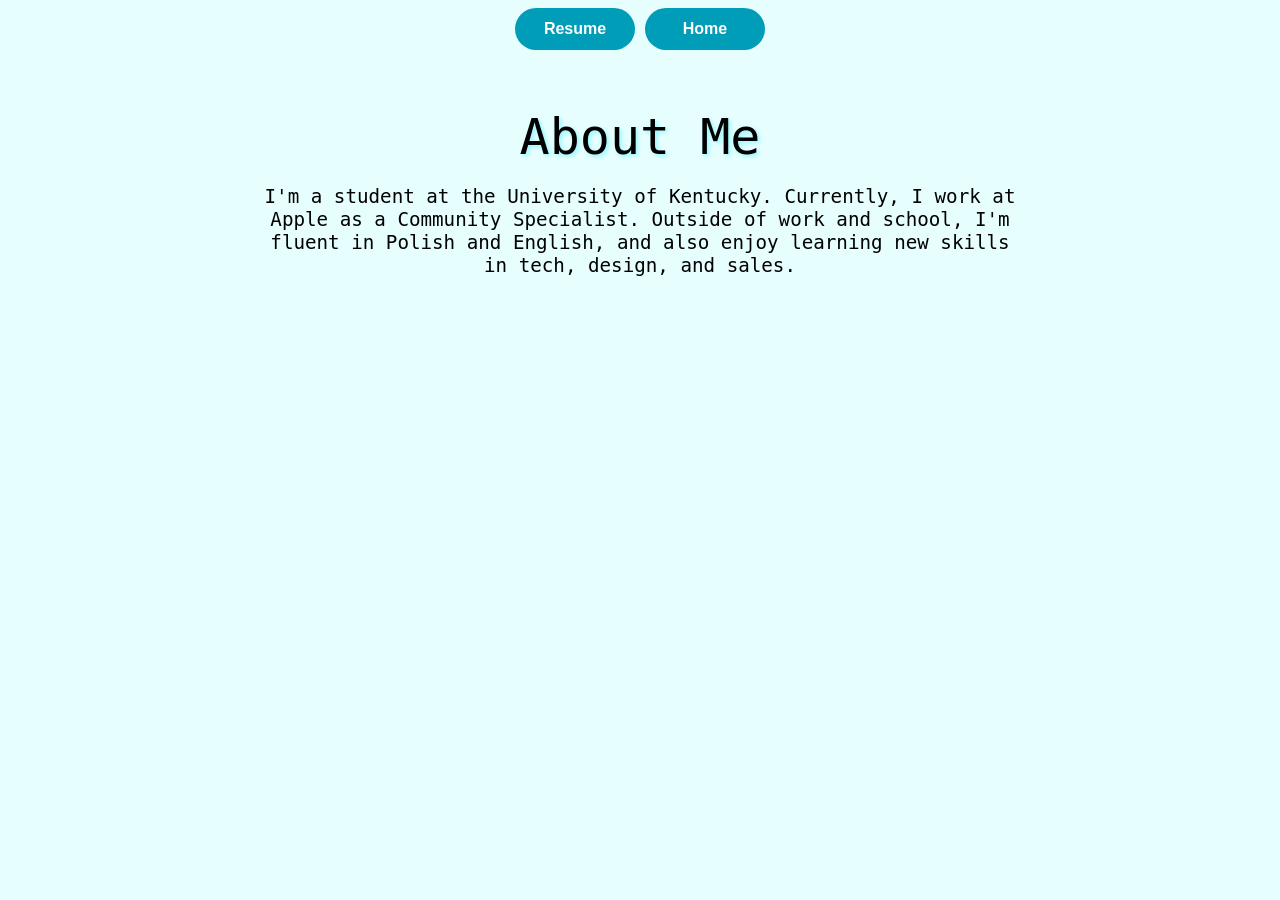
==== about.html @ 5a4d1b6a "updated menu bar and hover on buttons" ====
<!DOCTYPE html>
<head>
    <title>About Me</title>
    <link rel="stylesheet" href="style.css">
    <meta name="viewport" content="width=device-width, initial-scale=1.0">

    <nav>
    <ul class="resume">
      <li><a href="./Resume/Resume.pdf" target="_blank">Resume</a></li>
    </ul>
    <ul class="resume">
      <li><a href="./index.html">Home</a></li>
    </ul>


</nav>
</head>
    <main>
        
        <h2 class="project-title">About Me</h2>
        <p class="about">
            I'm a student at the University of Kentucky.
                Currently, I work at Apple as a Community Specialist.
                 Outside of work and school, I'm fluent in Polish and English, and also enjoy 
                learning new skills in tech, design, and sales.
        </p>
</main>
---- style.css ----
.langList {
  list-style: none;
  padding: 0;
  margin-left: auto;
  margin-right: auto;
  max-width: 600px;
  margin-top: 80px;
  text-align: left;
  display: flex;
  flex-wrap: wrap;
  margin-bottom: 10px;
}
.langList li {
  display: flex;
  align-items: center;
  margin-bottom: 10px;
  width: 45%;
  box-sizing: border-box;
}
.htmlpic, .csspic, .jspic, .javapic, .pythonpic, .cpic {
  display: inline-block;
  width: 48px;
  height: 48px;
  background-size: contain;
  background-repeat: no-repeat;
  margin-right: 12px;
  vertical-align: middle;
  flex-shrink: 0;
}
.htmlpic {
  background-image: url(images/HtmlLogo.png);
}
.csspic {
  background-image: url(images/CssLogopng.png);
}
.jspic {
  background-image: url(images/jsLogo.png);
}
.javapic {
  background-image: url(images/javaLogo.png);
}
.pythonpic {
  background-image: url(images/pythonLogo.webp);
}
.cpic{
  background-image: url(images/Cimage.png);
}
.title{
  font-family: "JetBrains Mono", monospace;
  font-optical-sizing: auto;
  font-weight: 400;
  font-style: normal;
  text-shadow: 2px 2px 4px #FFFFFF;
}
.header-bar {
  display: flex;
  flex-direction: column;
  align-items: center;
  justify-content: center;
  width: 100%;
  margin-top: 0px;
  background-image: url(images/headerBackground.jpg);
  background-size: cover;
  background-position-y: 0%;
  background-position-x: center;
  margin: auto;
  height: 80vh ;
  width: auto;
  background-repeat: no-repeat;
  position: relative;
}
.overlay{
  position: absolute;
  top: 0;
  left: 0;
  width: 100%;
  height: 100%;
  background-color: rgba(0, 0, 0, 0.246); 
  z-index: 1; 
}
.header-bar .picture {
  position: absolute;
  left: 50%;
  bottom: 0;
  transform: translateX(-50%);
  margin-bottom: 0;
}
.about{
    text-align: center;
    list-style-type: none;
    padding-left: 20%;
    padding-right: 20%;
    font-size: larger;
    font-family: "JetBrains Mono", monospace;
    font-optical-sizing: auto;
    font-weight: 400;
    font-style: normal;
    padding-bottom: 50px;
}
.picture{
    object-fit: cover;
    width: 700px;
    height: 700px;
}
.aboutTitle{
    font-family: "JetBrains Mono", monospace;
    font-optical-sizing: auto;
    font-weight: 500;
    font-style: normal;
    text-shadow: 2px 2px 4px #ffffff;
    text-align: center;
}
.langList{
    background-image: url(images/LangButton.jpg);
    background-size: cover;
    padding: 32px 24px;
    border-radius: 24px;
    box-shadow: 0 4px 24px rgba(0,0,0,0.15);
}
.projectsTitle{
    text-align: center;
    margin-top: 50px;
}
@import url("https://fonts.cdnfonts.com/css/poppins");

body {
  background-color: rgb(231, 254, 254);
}

.banner {
width: 100%;
min-height: 700px;
text-align: center;
overflow: hidden;
position: relative;
margin-top: 100px;
}
.banner .slider {
  position: absolute;
  width: 200px;
  height: 250px;
  top: 10%;
  left: calc(50% - 100px);
  transform-style: preserve-3d;
  transform: perspective(1000px);
  animation: autoRun 40s linear infinite;
  /*z-index: 2;*/
}
@keyframes autoRun {
  from {
    transform: perspective(1000px) rotateX(-15deg) rotateY(0deg);
  }
  to {
    transform: perspective(1000px) rotateX(-15deg) rotateY(360deg);
  }
}

.banner .slider .item {
  position: absolute;
  inset: 0 0 0 0;
  transform: rotateY(
      calc((var(--position) - 1) * (360 / var(--quantity)) * 1deg)
    )
    translateZ(450px);
}

.banner .slider .item img {
  width: 100%;
  height: 100%;
  object-fit: cover;
  border-radius: 40px;
  border: 5px solid rgba(0, 242, 255, 0.8);
  opacity: 0.9;
}

.banner .content {
  position: absolute;
  bottom: 0;
  left: 50%;
  transform: translateX(-50%);
  width: min(1400px, 100vw);
  height: max-content;
  display: flex;
  flex-wrap: wrap;
  justify-content: space-between;
  align-items: center;
  z-index: 1;
}

.contact-section {
width: 100%;
margin-left: auto;
margin-right: auto;
padding: 3rem 1rem;
margin-top: 0;
}

.contact-intro > * + * {
  margin-top: 1rem;
}

.contact-title {
  font-size: 1.875rem;
  line-height: 2.25rem;
  font-weight: 700;
  text-align: center;
}

.contact-description {
  color: rgb(107 114 128);
  text-align: center;
}

.form-group-container {
  display: grid;
  gap: 1rem;
  margin-top: 2rem;
  padding-left: 20%;
  padding-right: 20%;
}

.form-group {
  display: flex;
  flex-direction: column;
  align-items: center;
}

.form-label {
  margin-bottom: 0.5rem;
}

.form-input,
.form-textarea {
  padding: 0.5rem;
  border: 1px solid #e5e7eb;
  display: flex;
  height: 2.5rem;
  width: 100%;
  border-radius: 0.375rem;
  font-size: 0.875rem;
  line-height: 1.25rem;
}

.form-input::placeholder,
.form-textarea:focus-visible {
  color: #6b7280;
}

.form-input:focus-visible,
.form-textarea:focus-visible {
  outline: 2px solid #00ddff;
  outline-offset: 2px;
}

.form-textarea {
  min-height: 120px;
}

.form-submit {
  width: 300px;
  margin-top: 1.2rem;
  background-color: #009db9;
  color: #fff;
  padding: 13px 5px;
  border-radius: 33px;
  justify-content: center;
  align-self: center;
  margin-left: auto;
  margin-right: auto;
  display: block;
}
.Created{
  text-align: center;
}
.giticon{
  width: 50px;
  height: 50px;
  float: right;
}
.linkedicon{
  width: 55px;
  height: 55px;
  float: right;
}
.project-title{
    margin-bottom: 0px;
    text-align: center;
    font-family: "JetBrains Mono", monospace;
    font-optical-sizing: auto;
    font-weight: 400;
    font-style: normal;
    text-shadow: 2px 2px 4px #8df6ff;
    font-size: 50px;
}
.Title{
  text-align: center;
  font-size: 100px;
  box-shadow: 0 10px 30px rgba(0, 195, 255, 0.911);
  background-color: rgb(231, 254, 254);
  background-size: cover;
  padding: 15px 10px;
  border-radius: 33px;
   font-family: "JetBrains Mono", monospace;
  font-optical-sizing: auto;
  font-weight: 400;
  font-style: normal;
  animation: glow 2s ease-in alternate;
}
@keyframes glow{
  from{
    box-shadow: 0 0 20px #ffffff, 0 0 30px #ffffff, 0 0 40px #ffffff, 0 0 50px #ffffff;
  }
  to{
    box-shadow: 0 0 20px #00ddff,0 10 40px rgba(0,195,255,0.911);
  }
}
.Title h1{
  text-align: center;
  margin-bottom: 10px;
  box-sizing: border-box;
}
.Title{
  padding: 0;
  margin-left: auto;
  margin-right: auto;
  max-width: 1200px;
  margin-top: 225px;
  text-align: center;
  margin-bottom: 10px;
}
.contactbutton{
  box-shadow: 0 4px 24px rgba(0, 195, 255, 0.911);
  background-color: rgb(231, 254, 254);
  background-size: cover;
  padding: 15px 10px;
  border-radius: 33px;
  width: 500px;
  margin: 0 20px;
  display: flex;
  justify-content: center;
  align-items: center;
}
.contactpic{
  box-shadow: 0 4px 24px rgba(0, 195, 255, 0.911);
  background-image: url(images/headerBackground.jpg);
  background-size: cover;
  padding: 15px 10px;
  border-radius: 33px;
  width: 500px;
  margin: 0 20px;
  display: flex;
  justify-content: center;
  align-items: center;
  margin-top: 5%;
}
.contactpage{
  display: flex;
  flex-direction: row;
  justify-content: center;
  align-items: center;
  gap: 40px;
  margin: 40px 0;
}
/*ADDED 3-17-26 start */
.resume {
  /* Layout & Sizing */
  width: 120px; /* Increased width to fit the word "Resume" comfortably */
  margin-top: 0; 
  padding: 12px 0;
  display: flex; /* Using Flexbox is the best way to center content */
  justify-content: center;
  align-items: center;
  
  /* Styling */
  background-color: #009db9;
  border-radius: 33px;
  list-style: none;
  cursor: pointer;
  transition: background-color 0.4s ease;
}
/* Target the list item and link specifically */
.resume li, 
.resume a {
  display: block;
  text-decoration: none; /* Removes the underline */
  color: #fff;
  font-weight: 700; /* Makes the text bold */
  font-family: 'Segoe UI', Tahoma, Geneva, Verdana, sans-serif; /* A clean, modern font */
  font-size: 1rem;
  text-align: center;
}
nav {
  display: flex;
  flex-direction: row;  /* Stacks buttons vertically */
  justify-content: center; /* Centers vertically in the available space */
  align-items: center;
  gap: 10px; /* Centers horizontally (left to right) *//* Adds a clean gap between the buttons */
}
/*ADDED 3-17-26 END*/
.resume:hover {
  background-color: #00d0f7; /* A darker blue for a smoother hover effect */
}
@media (max-width: 700px) {
  .header-bar {
    height: 300px; /* Much shorter on mobile */
    background-size: cover;
    background-position: top center;
    margin-top: 0; /* Avoid large negative margins */
  }

  .header-bar .picture {
    width: 400px;  /* Optional: shrink picture too */
    height: auto;
  }
  .banner .slider .item img {
  width: 70%;
  height: 70%;
  object-fit: cover;
  border-radius: 40px;
  border: 5px solid rgba(0, 242, 255, 0.8);
  opacity: 0.9;
}
.banner .slider .item {
  position: absolute;
  inset: 0 0 0 0;
  transform: rotateY(
      calc((var(--position) - 1) * (360 / var(--quantity)) * 1deg)
    )
    translateZ(300px);
}
.banner {
width: 100%;
min-height: 400px;
text-align: center;
overflow: hidden;
position: relative;
}
.Title{
  text-align: center;
  font-size: 25px;
  box-shadow: 0 4px 24px rgba(0, 195, 255, 0.911);
  background-color: rgb(231, 254, 254);
  background-size: cover;
  padding: 15px 10px;
  border-radius: 33px;
   font-family: "JetBrains Mono", monospace;
  font-optical-sizing: auto;
  font-weight: 400;
  font-style: normal;
}
.Title h1{
  text-align: center;
  margin-bottom: 10px;
  box-sizing: border-box;
}
.Title{
  padding: 0;
  margin-left: auto;
  margin-right: auto;
  max-width: 300px;
  margin-top: 130px;
  text-align: center;
  margin-bottom: 10px;
}
  .contactpic {
    display: none !important;
  }
  .langList li {
  display: flex;
  align-items: center;
  margin-bottom: 10px;
  width: 45%;
  box-sizing: border-box;
  font-family: "JetBrains Mono", monospace;
  font-optical-sizing: auto;
  font-weight: 400;
  font-style: normal;
  font-size: 15px;
}
}

@media (max-width: 926px) {
  .header-bar {
    height: 300px; /* Much shorter on mobile */
    background-size: cover;
    background-position: top center;
    margin-top: 0; /* Avoid large negative margins */
  }

  .header-bar .picture {
    width: 400px;  /* Optional: shrink picture too */
    height: auto;
  }
  .banner .slider .item img {
  width: 70%;
  height: 70%;
  object-fit: cover;
  border-radius: 40px;
  border: 5px solid rgba(0, 242, 255, 0.8);
  opacity: 0.9;
}
.banner .slider .item {
  position: absolute;
  inset: 0 0 0 0;
  transform: rotateY(
      calc((var(--position) - 1) * (360 / var(--quantity)) * 1deg)
    )
    translateZ(300px);
}
.banner {
width: 100%;
min-height: 400px;
text-align: center;
overflow: hidden;
position: relative;
}
.Title{
  text-align: center;
  font-size: 25px;
  box-shadow: 0 4px 24px rgba(0, 195, 255, 0.911);
  background-color: rgb(231, 254, 254);
  background-size: cover;
  padding: 15px 10px;
  border-radius: 33px;
   font-family: "JetBrains Mono", monospace;
  font-optical-sizing: auto;
  font-weight: 400;
  font-style: normal;
}
.Title h1{
  text-align: center;
  margin-bottom: 10px;
  box-sizing: border-box;
}
.Title{
  padding: 0;
  margin-left: auto;
  margin-right: auto;
  max-width: 300px;
  margin-top: 130px;
  text-align: center;
  margin-bottom: 10px;
}
  .contactpic {
    display: none !important;
  }
  .langList li {
  display: flex;
  align-items: center;
  margin-bottom: 10px;
  width: 45%;
  box-sizing: border-box;
  font-family: "JetBrains Mono", monospace;
  font-optical-sizing: auto;
  font-weight: 400;
  font-style: normal;
  font-size: 15px;
}
}
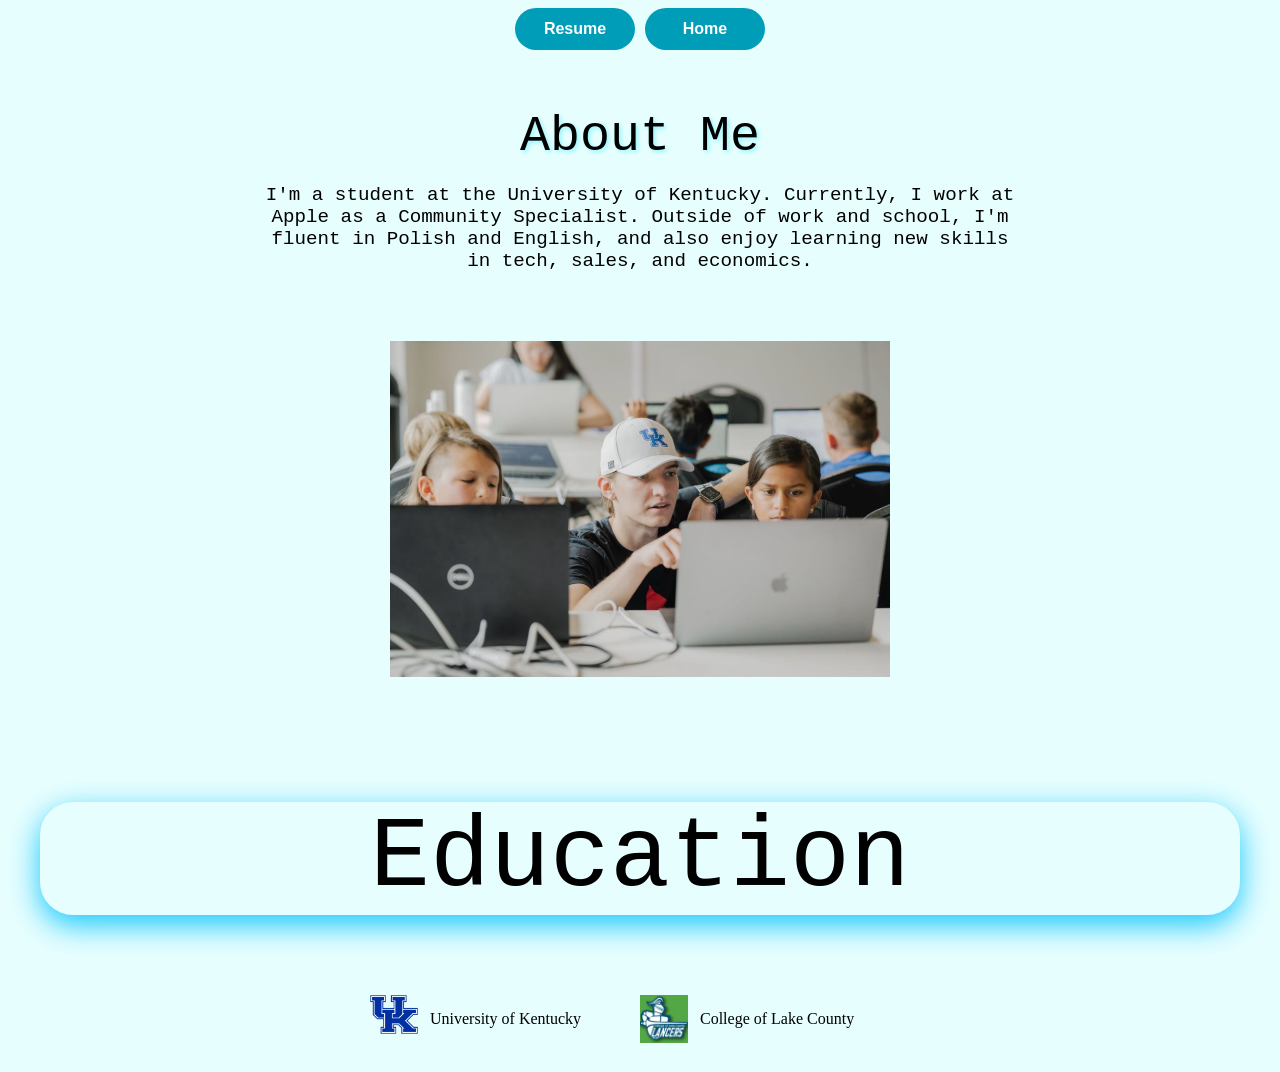
==== commit 66673885: "Updated about page" ====
--- a/about.html
+++ b/about.html
@@ -22,6 +22,15 @@
             I'm a student at the University of Kentucky.
                 Currently, I work at Apple as a Community Specialist.
                  Outside of work and school, I'm fluent in Polish and English, and also enjoy 
-                learning new skills in tech, design, and sales.
+                learning new skills in tech, sales, and economics.
         </p>
+        <div class="image-container">
+            <img src="images/1755725920546.png" class="aboutImage" alt="About Me">
+        </div>
+        <div class="lowtop"></div>
+        <h1 class="Title">Education</h1>
+        <ul class="edu">
+          <li><span class="UK"></span>University of Kentucky</li>
+          <li><span class="clc"></span>College of Lake County</li>
+        </ul>
 </main>
--- a/style.css
+++ b/style.css
@@ -434,6 +434,8 @@
 text-align: center;
 overflow: hidden;
 position: relative;
+margin-bottom: -500px;
+margin-top: -20px;
 }
 .Title{
   text-align: center;
@@ -477,8 +479,12 @@
   font-style: normal;
   font-size: 15px;
 }
-}
-
+.project-title{
+    text-align: center;
+    margin-top: 50px;
+    margin-bottom: -10px;
+}
+}
 @media (max-width: 926px) {
   .header-bar {
     height: 300px; /* Much shorter on mobile */
@@ -509,10 +515,11 @@
 }
 .banner {
 width: 100%;
-min-height: 400px;
+min-height: 1000px;
 text-align: center;
 overflow: hidden;
 position: relative;
+margin-bottom: -500px;
 }
 .Title{
   text-align: center;
@@ -556,4 +563,57 @@
   font-style: normal;
   font-size: 15px;
 }
+}
+.image-container {
+    display: flex;
+    justify-content: center;
+    width: 100%;       /* Use 100%, not a px value */
+    max-width: 100%;   /* Ensures it can't go wider than the screen */
+    overflow: hidden;  /* Safety net to cut off any stray pixels */
+    padding: 0 15px;   /* Small padding so the image doesn't touch the screen edges */
+    box-sizing: border-box; /* Crucial: includes padding in the width calculation */
+}
+
+.aboutImage {
+    max-width: 500px;           
+    height: auto;
+}
+.lowtop{
+  margin-top: -100px;
+}
+.edu{
+  list-style: none;
+  padding: 0;
+  margin-left: auto;
+  margin-right: auto;
+  max-width: 600px;
+  margin-top: 80px;
+  text-align: left;
+  display: flex;
+  flex-wrap: wrap;
+  margin-bottom: 10px;
+  justify-content: center;
+}
+.edu li {
+  display: flex;
+  align-items: center;
+  margin-bottom: 10px;
+  width: 45%;
+  box-sizing: border-box;
+}
+.UK {
+  background-image: url(images/ukLogo.png);
+}
+.clc {
+  background-image: url(images/clc.png);
+}
+.UK,.clc{
+  display: inline-block;
+  width: 48px;
+  height: 48px;
+  background-size: contain;
+  background-repeat: no-repeat;
+  margin-right: 12px;
+  vertical-align: middle;
+  flex-shrink: 0;
 }
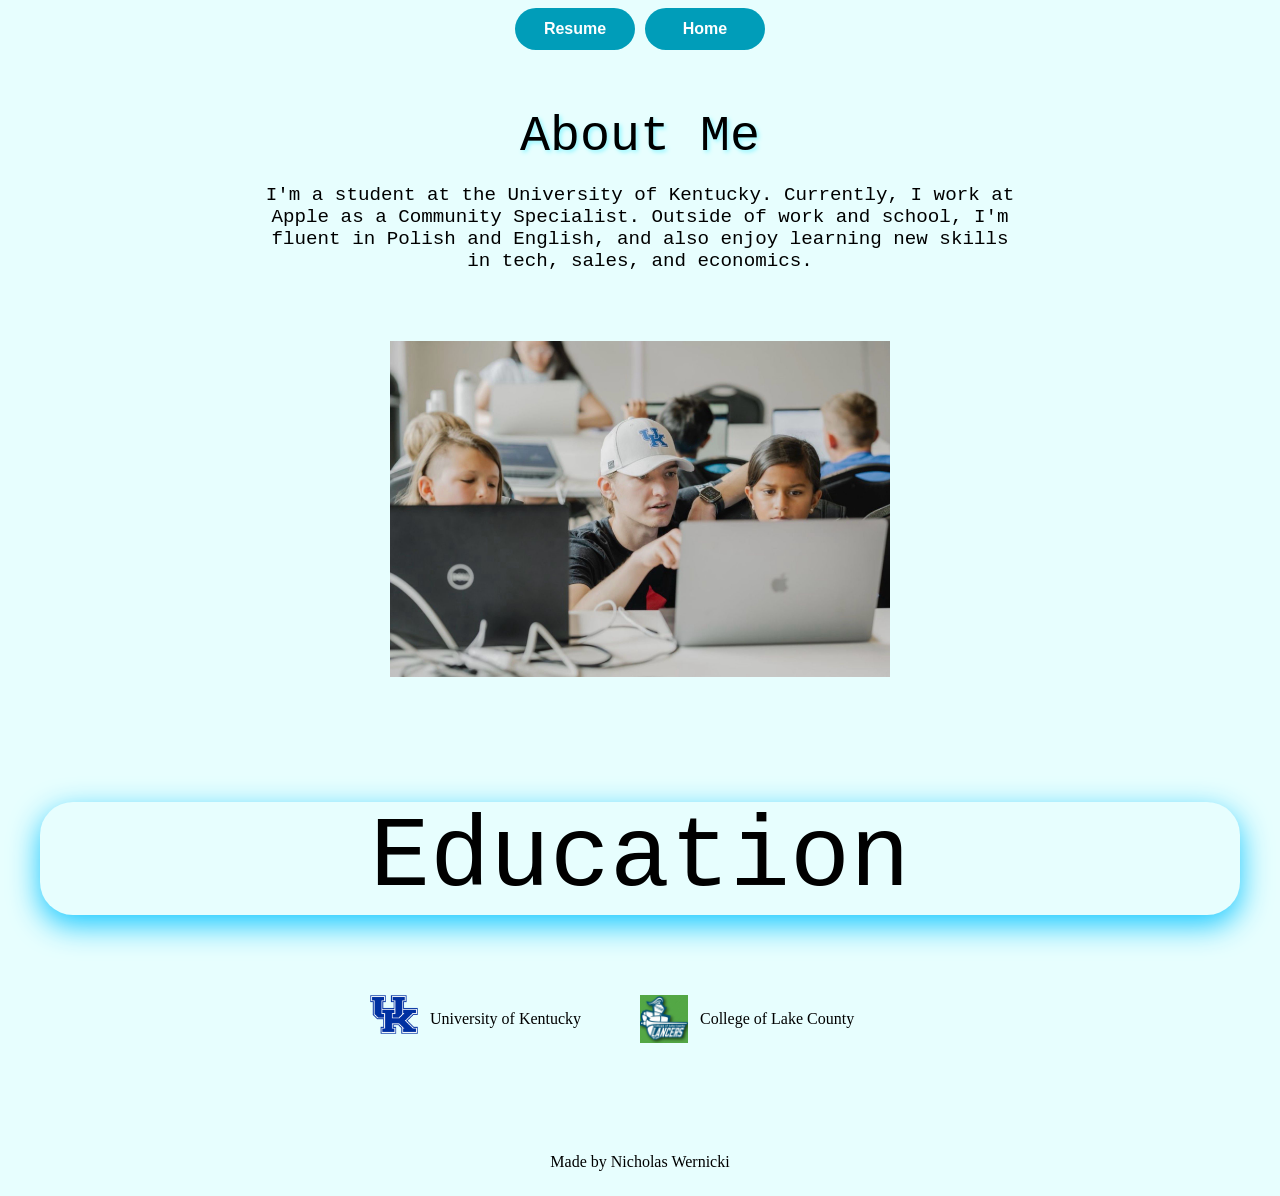
==== commit b593b18c: "Updated minor fix  about" ====
--- a/about.html
+++ b/about.html
@@ -33,4 +33,5 @@
           <li><span class="UK"></span>University of Kentucky</li>
           <li><span class="clc"></span>College of Lake County</li>
         </ul>
+        <p class="info">Made by Nicholas Wernicki</p>
 </main>
--- a/style.css
+++ b/style.css
@@ -591,7 +591,7 @@
   text-align: left;
   display: flex;
   flex-wrap: wrap;
-  margin-bottom: 10px;
+  margin-bottom: 100px;
   justify-content: center;
 }
 .edu li {
@@ -600,6 +600,7 @@
   margin-bottom: 10px;
   width: 45%;
   box-sizing: border-box;
+
 }
 .UK {
   background-image: url(images/ukLogo.png);
@@ -616,4 +617,10 @@
   margin-right: 12px;
   vertical-align: middle;
   flex-shrink: 0;
+}
+.info{
+  align-items: center;
+  display: flex;
+  flex-direction: column;
+  justify-content: center;
 }
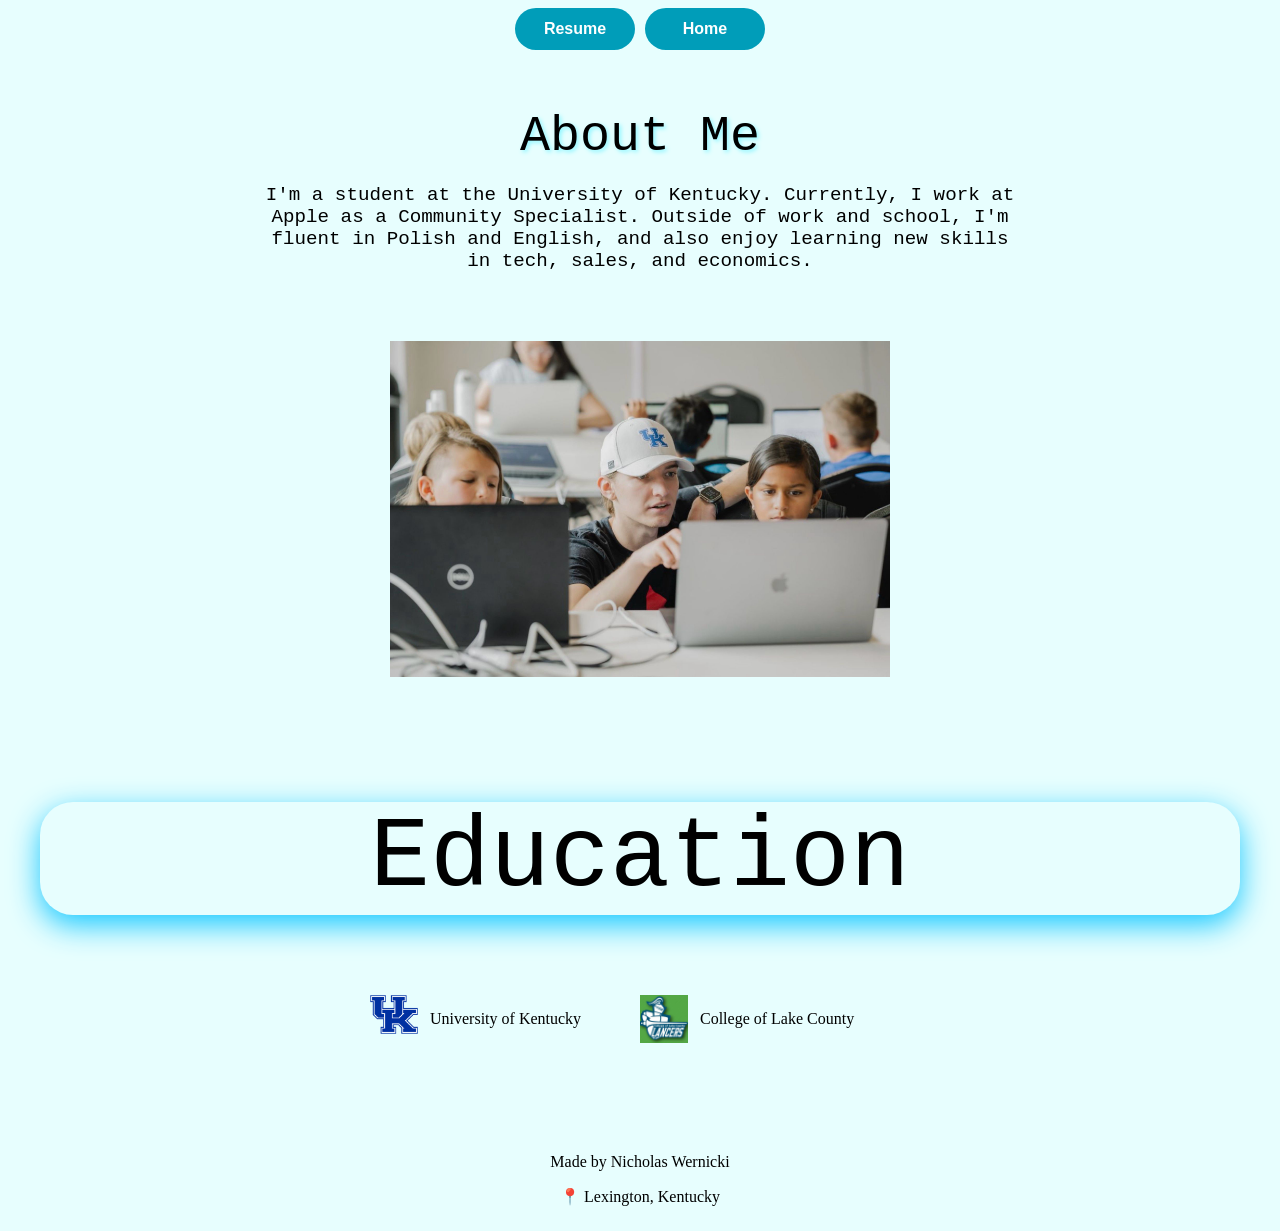
==== commit 59107b74: "Added better footer to about and home" ====
--- a/about.html
+++ b/about.html
@@ -1,4 +1,5 @@
 <!DOCTYPE html>
+<meta charset="UTF-8">
 <head>
     <title>About Me</title>
     <link rel="stylesheet" href="style.css">
@@ -34,4 +35,5 @@
           <li><span class="clc"></span>College of Lake County</li>
         </ul>
         <p class="info">Made by Nicholas Wernicki</p>
+        <p class="info">📍 Lexington, Kentucky</p>
 </main>
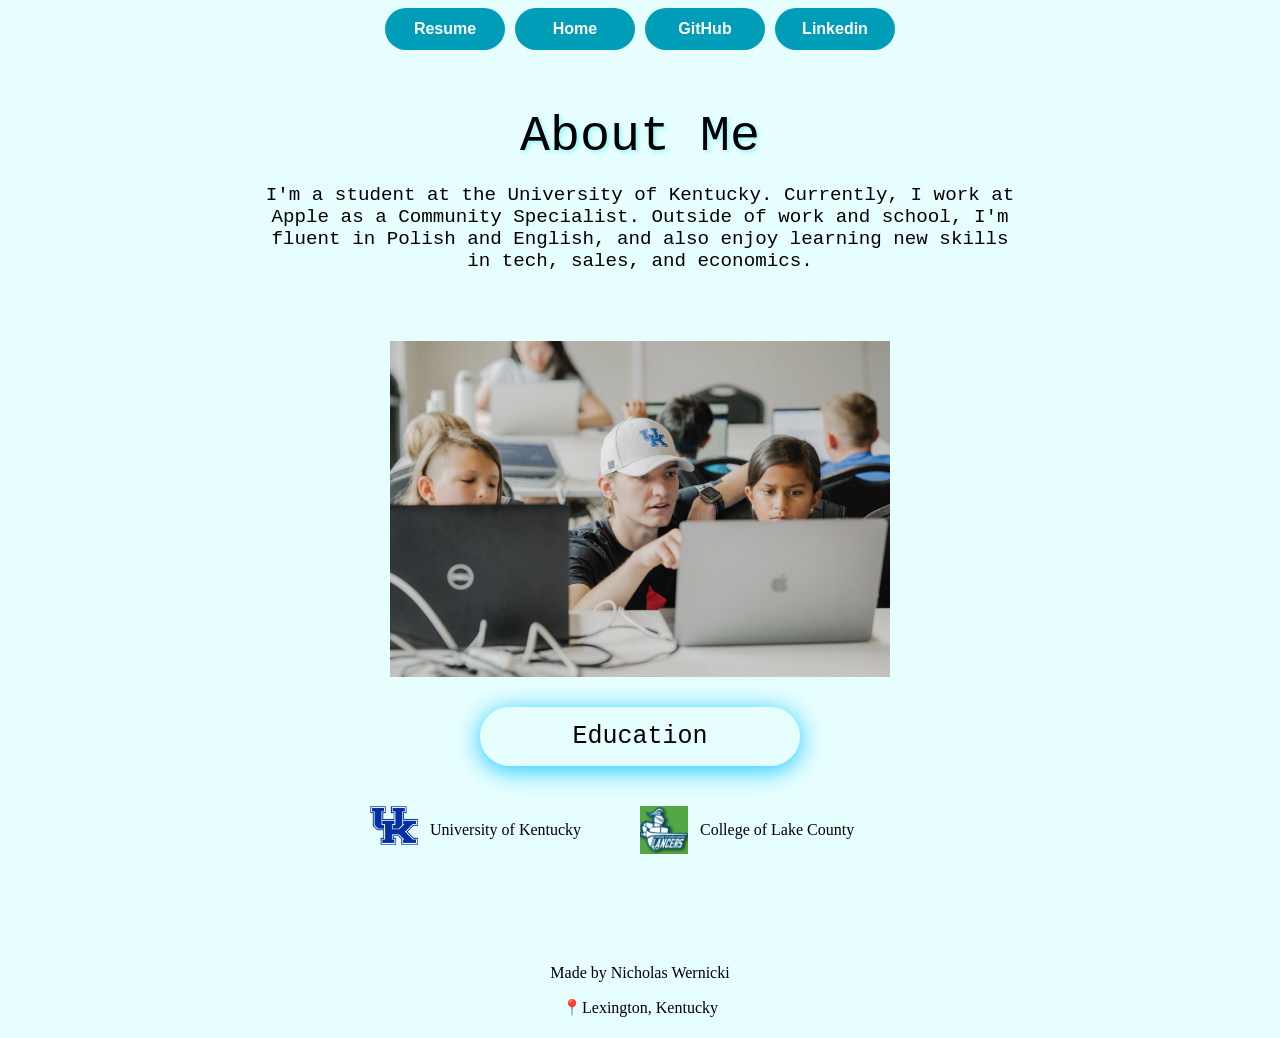
==== commit 4459d381: "updated menu and fixed bug" ====
--- a/about.html
+++ b/about.html
@@ -12,9 +12,14 @@
     <ul class="resume">
       <li><a href="./index.html">Home</a></li>
     </ul>
+    <ul class="resume">
+      <li><a href="https://github.com/wernickinick" target="_blank">GitHub</a></li>
+    </ul>
+    <ul class="resume">
+      <li><a href="https://www.linkedin.com/in/nicholas-wernicki/" target="_blank">Linkedin</a></li>
+    </ul>
+</nav>
 
-
-</nav>
 </head>
     <main>
         
@@ -29,11 +34,11 @@
             <img src="images/1755725920546.png" class="aboutImage" alt="About Me">
         </div>
         <div class="lowtop"></div>
-        <h1 class="Title">Education</h1>
+        <h1 class="TitleEdu">Education</h1>
         <ul class="edu">
           <li><span class="UK"></span>University of Kentucky</li>
           <li><span class="clc"></span>College of Lake County</li>
         </ul>
         <p class="info">Made by Nicholas Wernicki</p>
-        <p class="info">📍 Lexington, Kentucky</p>
+        <p class="info">📍Lexington, Kentucky</p>
 </main>
--- a/style.css
+++ b/style.css
@@ -64,7 +64,7 @@
   background-position-y: 0%;
   background-position-x: center;
   margin: auto;
-  height: 80vh ;
+  height: 90vh ;
   width: auto;
   background-repeat: no-repeat;
   position: relative;
@@ -385,7 +385,7 @@
   text-decoration: none; /* Removes the underline */
   color: #fff;
   font-weight: 700; /* Makes the text bold */
-  font-family: 'Segoe UI', Tahoma, Geneva, Verdana, sans-serif; /* A clean, modern font */
+  font-family: 'Segoe UI', Tahoma, Verdana, sans-serif; /* A clean, modern font */
   font-size: 1rem;
   text-align: center;
 }
@@ -623,4 +623,31 @@
   display: flex;
   flex-direction: column;
   justify-content: center;
+}
+.TitleEdu h1{
+  text-align: center;
+  margin-bottom: 10px;
+  box-sizing: border-box;
+}
+.TitleEdu{
+  padding: 0;
+  margin-left: auto;
+  margin-right: auto;
+  max-width: 300px;
+  margin-top: 130px;
+  text-align: center;
+  margin-bottom: -40px;
+}
+.TitleEdu{
+  text-align: center;
+  font-size: 25px;
+  box-shadow: 0 4px 24px rgba(0, 195, 255, 0.911);
+  background-color: rgb(231, 254, 254);
+  background-size: cover;
+  padding: 15px 10px;
+  border-radius: 33px;
+   font-family: "JetBrains Mono", monospace;
+  font-optical-sizing: auto;
+  font-weight: 400;
+  font-style: normal;
 }
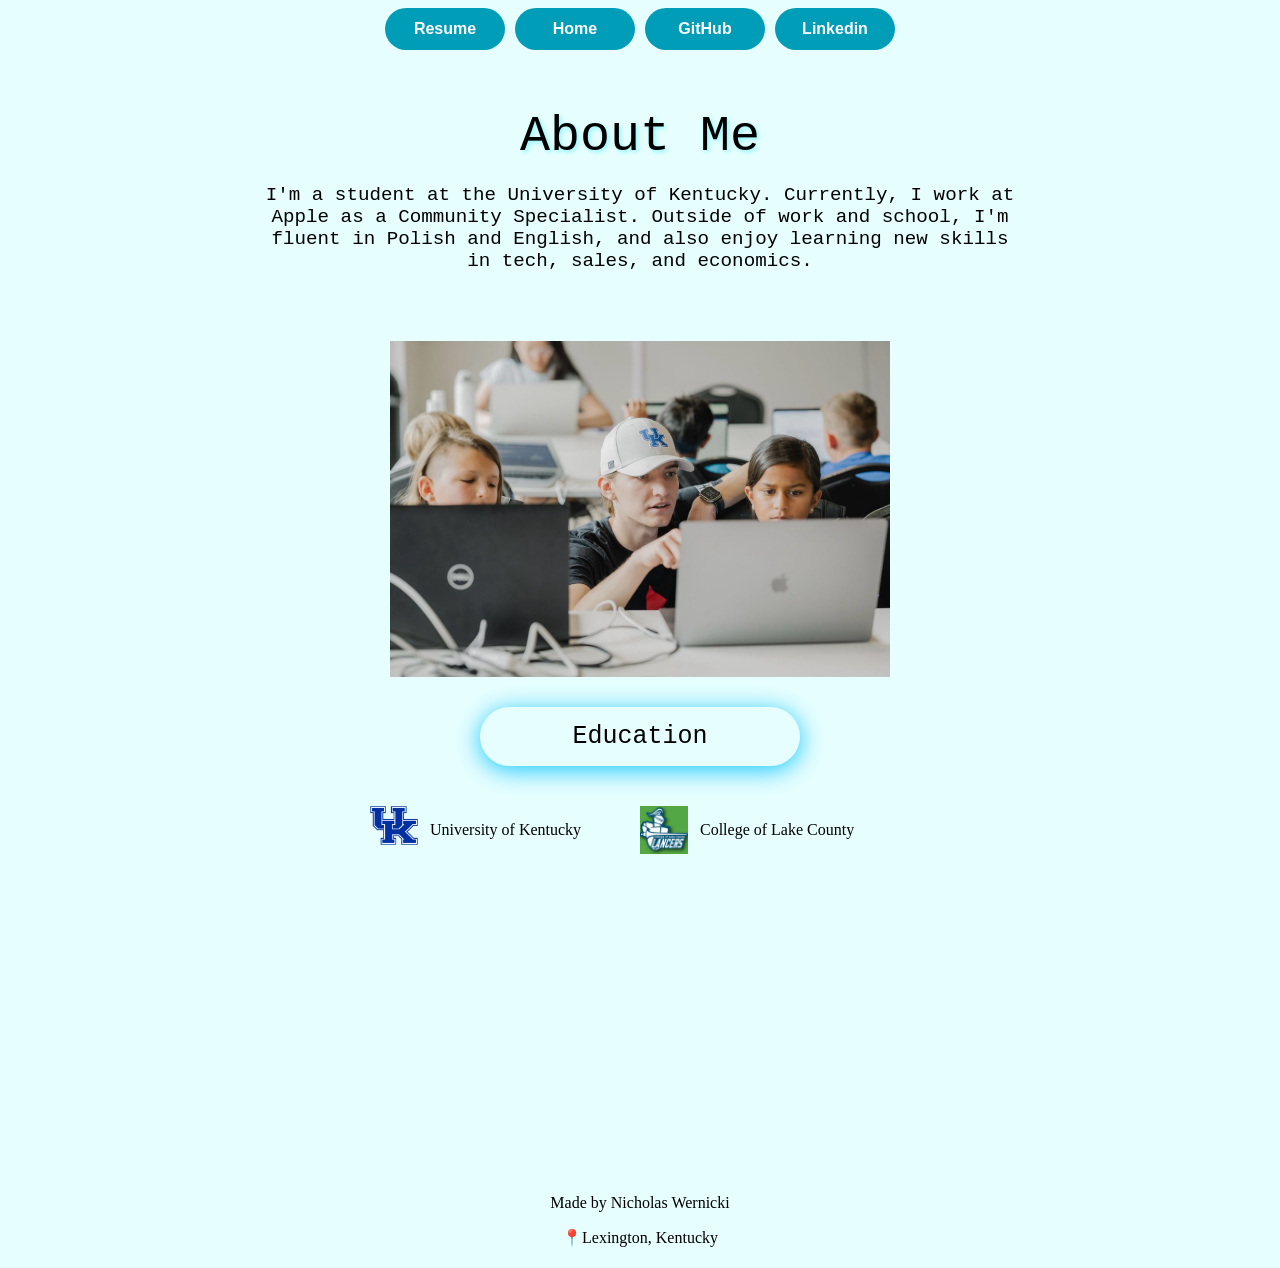
==== commit 4bac87c8: "added favicon to all pages" ====
--- a/about.html
+++ b/about.html
@@ -4,6 +4,13 @@
     <title>About Me</title>
     <link rel="stylesheet" href="style.css">
     <meta name="viewport" content="width=device-width, initial-scale=1.0">
+
+    <link rel="icon" type="image/png" href="/images/favicon/favicon-96x96.png" sizes="96x96" />
+    <link rel="icon" type="image/svg+xml" href="/images/favicon/favicon.svg" />
+    <link rel="shortcut icon" href="/images/favicon/favicon.ico" />
+    <link rel="apple-touch-icon" sizes="180x180" href="/images/favicon/apple-touch-icon.png" />
+    <meta name="Wernicki.dev" content="Wernicki.dev" />
+    <link rel="manifest" href="/images/favicon/site.webmanifest" />
 
     <nav>
     <ul class="resume">
--- a/style.css
+++ b/style.css
@@ -591,7 +591,7 @@
   text-align: left;
   display: flex;
   flex-wrap: wrap;
-  margin-bottom: 100px;
+  margin-bottom: 330px;
   justify-content: center;
 }
 .edu li {
